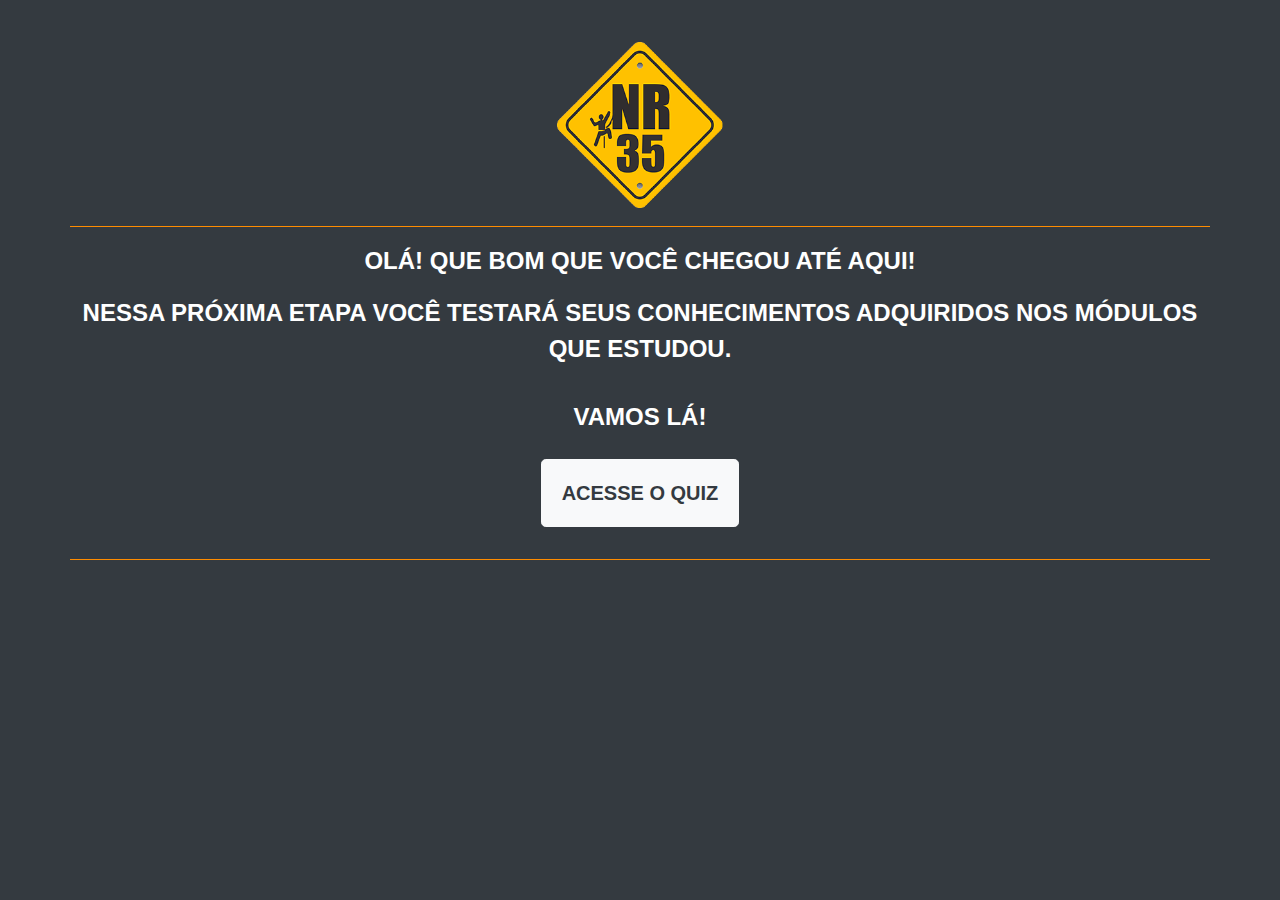
==== index.html @ 198e11a0 "Add files via upload" ====
<!doctype html>
<html lang="pt-br">

    <head>
        <title>QUIZ NR35</title>

        <link rel="icon" type="image/x-icon" href="images/favicon.ico">
        
        <meta charset="utf-8">
        <meta name="viewport" content="width=device-width, initial-scale=1, shrink-to-fit=no">

        <link href="https://fonts.googleapis.com/css?family=Saira+Extra+Condensed:100,200,300,400,500,600,700,800,900" rel="stylesheet">
        <link href="https://fonts.googleapis.com/css?family=Open+Sans:300,300i,400,400i,600,600i,700,700i,800,800i" rel="stylesheet">
        <link rel="stylesheet" href="https://cdnjs.cloudflare.com/ajax/libs/font-awesome/6.0.0-beta2/css/all.min.css" integrity="sha512-YWzhKL2whUzgiheMoBFwW8CKV4qpHQAEuvilg9FAn5VJUDwKZZxkJNuGM4XkWuk94WCrrwslk8yWNGmY1EduTA==" crossorigin="anonymous" referrerpolicy="no-referrer"/>
        <link rel="stylesheet" href="https://stackpath.bootstrapcdn.com/bootstrap/4.3.1/css/bootstrap.min.css" integrity="sha384-ggOyR0iXCbMQv3Xipma34MD+dH/1fQ784/j6cY/iJTQUOhcWr7x9JvoRxT2MZw1T" crossorigin="anonymous">
        <link rel="stylesheet" href="css/article.css">
        <link rel="stylesheet" href="css/quiz.css">

        <script src="https://code.jquery.com/jquery-3.1.1.min.js"></script>
        <script src="https://cdnjs.cloudflare.com/ajax/libs/popper.js/1.14.7/umd/popper.min.js" integrity="sha384-UO2eT0CpHqdSJQ6hJty5KVphtPhzWj9WO1clHTMGa3JDZwrnQq4sF86dIHNDz0W1" crossorigin="anonymous"></script>
        <script src="https://stackpath.bootstrapcdn.com/bootstrap/4.3.1/js/bootstrap.min.js" integrity="sha384-JjSmVgyd0p3pXB1rRibZUAYoIIy6OrQ6VrjIEaFf/nJGzIxFDsf4x0xIM+B07jRM" crossorigin="anonymous"></script>

    </head>

    <body class="bg-dark">

        <main>
            <div class="container-fluid p-0 content container">
                
                <div class="article">

                    <div class="capa text-center">
                        <img class="img-fluid log-inicio" src="images/NR35Min.png" alt="">
                    </div>               

                    <hr class="article-line article-top-line">

                    <div class="article-title">
                        Olá! Que bom que você chegou até aqui! 
                    </div>                                
                    
                    <div class="article-title">
                        Nessa próxima etapa você testará seus conhecimentos adquiridos nos módulos que estudou.
                    </div>

                    <div class="article-references-title">
                        <div class="article-title">
                            Vamos Lá! 
                        </div>  
                        <br>                      
                       <!-- <p>Vamos Lá! Acesse o <a href="quiz.html">Quiz</a></p>-->
                        <a href="quiz.html" class="element-animation1 btn btn-lg btn-light text-dark">Acesse o Quiz</a>
                    </div>    
                    
                    <hr class="article-line article-top-line">
                </div>
                
            </div>
        </main>

        <!-- Go To Top Link -->
        <a href="#" class="back-to-top"><i class="fas fa-chevron-up"></i></a> 

    </body>

</html>
---- css/article.css ----
body {
    color:  #fff/**/;
}

body::-webkit-scrollbar,
pre::-webkit-scrollbar,
code::-webkit-scrollbar,
textarea::-webkit-scrollbar,
.scroll-x::-webkit-scrollbar {
	width: 0.4em;
	height: 0.3em;
}

body::-webkit-scrollbar-thumb,
pre::-webkit-scrollbar-thumb,
code::-webkit-scrollbar-thumb,
textarea::-webkit-scrollbar-thumb,
.scroll-x::-webkit-scrollbar-thumb {
	background-color: #5c5d5e;
	border-radius: 0.25em;
}

.capa{
    margin-top: 40px;
}

.back-to-top {
    display: none;
    position: fixed;
    bottom: 30px;
    right: 30px;
    width: 45px;
    height: 45px;
    line-height: 50px;
    cursor: pointer;
    text-align: center;
    border-radius: 45px;
    background-color: white;
    box-shadow: 0px 8px 9px 0px rgba(96, 94, 94, 0.17);
}

.back-to-top i {
    color: #212529;
    /*-webkit-background-clip: text;*/
    font-size: 20px;
    font-weight: 700;
    -webkit-transition: all 0.3s ease-in-out;
    -moz-transition: all 0.3s ease-in-out;
    -o-transition: all 0.3s ease-in-out;
    transition: all 0.3s ease-in-out;
}


.article-line {
    border-top: 1px solid rgb(255, 140, 0)/**/;
    color:  #FF8C00/**/;
}

.article-top-line {
    margin-top: 1rem;
}

.article-bottom-line {
    margin-top: 1rem;
}

.article-title {
    font-size: 1.5rem;
    margin-top: 1rem;
    text-align: center;
    text-transform: uppercase;
    font-weight: 700;
}

.article-subtitle {
    font-weight: 700;
    font-size: 1.2rem;
}

.article-author {
    font-size: 1rem;
    margin-top: 2rem;
    margin-bottom: 1rem !important;
    text-align: right;
    font-weight: 700;
}

.article-content {
    font-size: 1rem;
    margin-top: 1rem;
    text-align: justify;
}

.article-references-title {
    font-size: 1rem;
    margin-top: 2rem;
    margin-bottom: 2rem;
    text-align: center;
    text-transform: uppercase;
    font-weight: 700;
}

.article-references-content {
    font-size: 1rem;
    margin-top: 1rem;
    text-align: justify;
}

.block-title {
    font-size: 20px;
    font-weight: 500;
    color:  #5c5d5e/**/;
    margin-bottom: 20px;
    position: relative;
}
  
footer .footer-Content {
    background-image: -moz-linear-gradient(0deg, #3c96ff 0%, #2dfbff 100%);
    background-image: -webkit-linear-gradient(0deg, #3c96ff 0%, #2dfbff 100%);
    background-image: -ms-linear-gradient(0deg, #3c96ff 0%, #2dfbff 100%);
    padding: 60px 0 0px;
    color: #546E7A;
}

footer .footer-Content h2 {
    color:  #5c5d5e/**/;
    font-size: 30px;
}

.log-inicio{
    max-width: 15%;
}

.textwidget {
    line-height: 24px;
    margin-bottom: 10px;
}

.textwidget p {
    font-size: 14px;
    color:  #5c5d5e/**/;
}

footer .menu {
    padding-left: 0;
}

footer .menu li {
    padding-bottom: 12px;
}

footer .menu li a {
    color:  #5c5d5e/**/;
    font-size: 14px;
}

footer .menu li a:hover {
    color:  #5c5d5e/**/;
}

.footer-social {
    margin-top: 4px;
}

.footer-social li {
    display: inline-block;
    margin-right: 15px;
}

.footer-social li a {
    color:  #5c5d5e/**/;
    font-size: 14px;
    text-align: center;
    display: inline-block;
    -webkit-transition: all .4s ease-in-out;
    -moz-transition: all .4s ease-in-out;
    transition: all .4s ease-in-out;
}

.footer-social li .facebook:hover {
    color: #3b5998;
}

.footer-social li .twitter:hover {
    color: #55acee;
}

.footer-social li .linkedin:hover {
    color: #007bb5;
}

.footer-social li .google-plus:hover {
    color: #dd4b39;
}
---- css/quiz.css ----
/* ======================= */
/* Quiz                    */
/* ======================= */

h3{
    font-size: 1.5rem;
}

.hidden{
    display: none;
}

.quiz-page{
    position: relative;
    min-height: 100vh;
}

.modal-header{
    margin-top: 25px;
    border: none;
    color: white;
    background-color: transparent;
}

.modal-body{
    border: none;
    min-height: /*205px;*/ 180px;
    text-align: center;
}

.modal-body .txt-left{
    text-align: left !important;
}

.modal-body .txt-right{
    text-align: right !important;
}

.modal-body .initial-text{
    text-align: justify !important;
}

.modal-content{
    border: none;
    text-align: justify !important;
}

.modal-footer {
    border: none;
    margin-bottom: 100px;
}

#qid{
    padding-top: 10px;
    padding-bottom: 10px;
    text-align: justify !important;
    -moz-border-radius: 50px;
    -webkit-border-radius: 50px;
    border-radius: 20px;
}

.quiz-question{
    width: 100%;
}

.question-img{
    padding-top: 5px;
    text-align: center !important;
}

.img-size{
    max-width: 80%;
}

.quiz-bold-white-content{
    color: #fff;
    font-weight: 700;
}

.initial-text{
    font-size: 1.2rem;
}

.link-footer{
    cursor: pointer;
}

.link-footer:hover{
    color: #fff;
    text-decoration: none;
}

.final-score{
    font-size: 3rem;
}

.final-message{
    font-size: 1.2rem;
}

.btn{
    font-weight: 700;
    padding: 18px 20px;
    white-space: normal;
    -webkit-transform: scale(1.0);
    -moz-transform: scale(1.0);
    -o-transform: scale(1.0);
    -webkit-transition-duration: .3s;
    -moz-transition-duration: .3s;
    -o-transition-duration: .3s;
}
  
.btn:hover{
    -webkit-transform: scale(1.1);
    -moz-transform: scale(1.1);
    -o-transform: scale(1.1);
    cursor: pointer;
}

.btn-start{
    position: relative;
}

.btn-block{
    text-align: left;
    position: relative;
}

footer{
    position: absolute;
    bottom: 0;
    width: 100%;
}

.log-nr35{
    max-width: 17%;
}

.quiz-credits {
    width: 100%;
    padding: 15px 0;
    margin-top: 30px;
    border-top: 1px solid #fff;
}

.quiz-credits p {
    margin-bottom: 0;
    color:  #fff;
    font-weight: 700;
}
  
.quiz-credits p a {
    color:  #fff;
}

.quiz-credits p a:hover {
    color:  #fff;
    text-decoration: none;
}

.quiz-credits .nav-inline .nav-link {
    color:  #fff;
    padding: 10px 0;
    margin-left: 10px;
}

.quiz-credits .nav-inline .nav-link:hover {
    color: #3c9cfd;
}

.dev-info
{
    text-align: center;
}

.element-animation1{
    animation: animationFrames ease .8s;
    animation-iteration-count: 1;
    transform-origin: 50% 50%;
    -webkit-animation: animationFrames ease .8s;
    -webkit-animation-iteration-count: 1;
    -webkit-transform-origin: 50% 50%;
    -ms-animation: animationFrames ease .8s;
    -ms-animation-iteration-count: 1;
    -ms-transform-origin: 50% 50%;
}

.element-animation2{
    animation: animationFrames ease 1s;
    animation-iteration-count: 1;
    transform-origin: 50% 50%;
    -webkit-animation: animationFrames ease 1s;
    -webkit-animation-iteration-count: 1;
    -webkit-transform-origin: 50% 50%;
    -ms-animation: animationFrames ease 1s;
    -ms-animation-iteration-count: 1;
    -ms-transform-origin: 50% 50%;
}

.element-animation3{
    animation: animationFrames ease 1.2s;
    animation-iteration-count: 1;
    transform-origin: 50% 50%;
    -webkit-animation: animationFrames ease 1.2s;
    -webkit-animation-iteration-count: 1;
    -webkit-transform-origin: 50% 50%;
    -ms-animation: animationFrames ease 1.2s;
    -ms-animation-iteration-count: 1;
    -ms-transform-origin: 50% 50%;
}

.element-animation4{
    animation: animationFrames ease 1.4s;
    animation-iteration-count: 1;
    transform-origin: 50% 50%;
    -webkit-animation: animationFrames ease 1.4s;
    -webkit-animation-iteration-count: 1;
    -webkit-transform-origin: 50% 50%;
    -ms-animation: animationFrames ease 1.4s;
    -ms-animation-iteration-count: 1;
    -ms-transform-origin: 50% 50%
}

@keyframes animationFrames{
    0% {
        opacity: 0;
        transform: translate(-1500px,0px)
    }

    60% {
        opacity: 1;
        transform: translate(30px,0px)
    }

    80% {
        transform: translate(-10px,0px)
    }

    100% {
        opacity: 1;
        transform: translate(0px,0px)
    }
}
  
@-webkit-keyframes animationFrames{
    0% {
        opacity: 0;
        -webkit-transform: translate(-1500px,0px)
    }
    60% {
        opacity: 1;
        -webkit-transform: translate(30px,0px)
    }

    80% {
        -webkit-transform: translate(-10px,0px)
    }

    100% {
        opacity: 1;
        -webkit-transform: translate(0px,0px)
    }
}
  
@-ms-keyframes animationFrames{
    0% {
        opacity: 0;
        -ms-transform: translate(-1500px,0px)
    }

    60% {
        opacity: 1;
        -ms-transform: translate(30px,0px)
    }
    80% {
        -ms-transform: translate(-10px,0px)
    }

    100% {
        opacity: 1;
        -ms-transform: translate(0px,0px)
    }
}
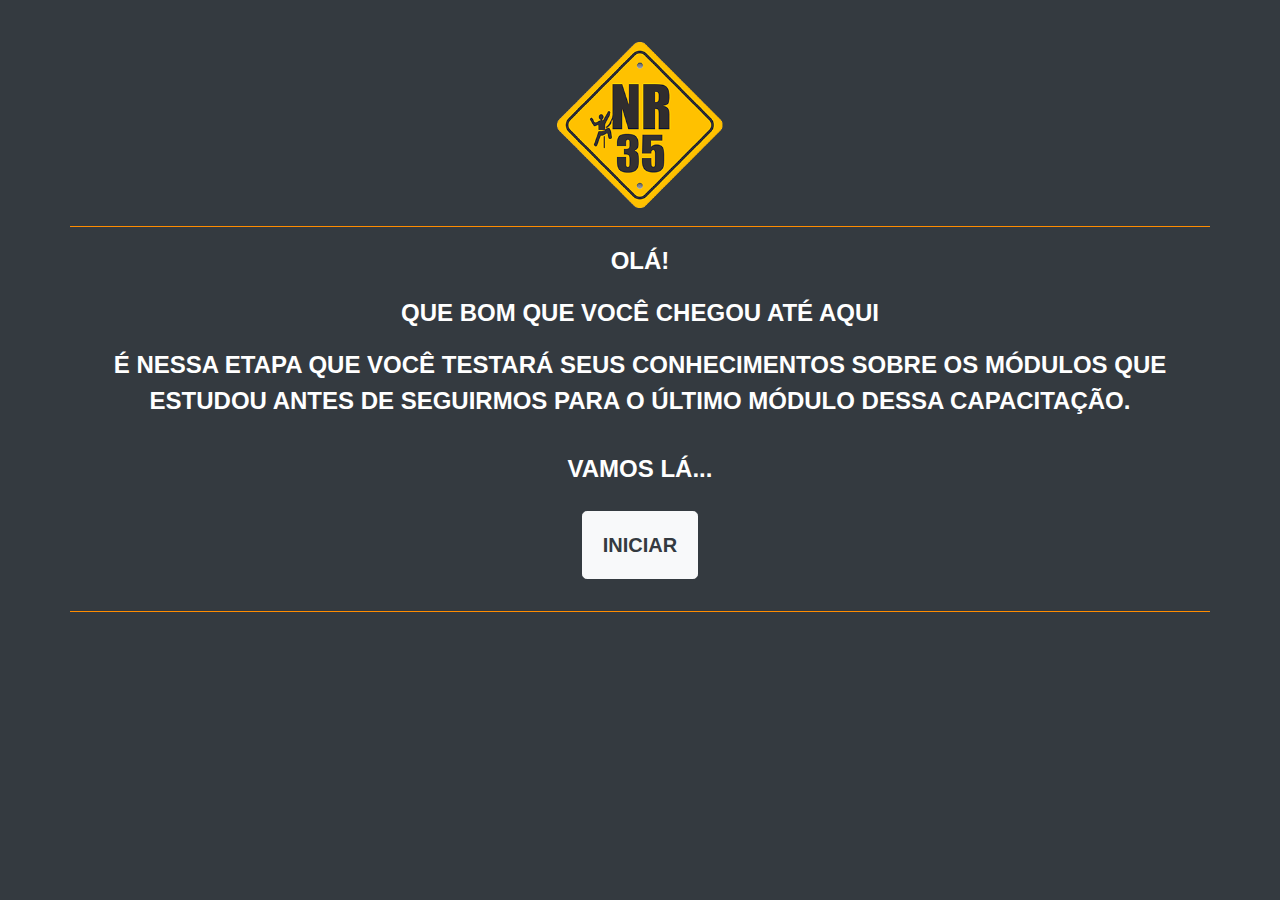
==== commit fdeb6e78: "V2" ====
--- a/index.html
+++ b/index.html
@@ -36,20 +36,24 @@
                     <hr class="article-line article-top-line">
 
                     <div class="article-title">
-                        Olá! Que bom que você chegou até aqui! 
+                        Olá! 
+                    </div>          
+
+                    <div class="article-title">
+                        Que bom que você chegou até aqui
                     </div>                                
                     
                     <div class="article-title">
-                        Nessa próxima etapa você testará seus conhecimentos adquiridos nos módulos que estudou.
+                        É nessa etapa que você testará seus conhecimentos sobre os módulos que estudou antes de seguirmos para o último módulo dessa capacitação.
                     </div>
 
                     <div class="article-references-title">
                         <div class="article-title">
-                            Vamos Lá! 
+                            Vamos Lá...
                         </div>  
                         <br>                      
                        <!-- <p>Vamos Lá! Acesse o <a href="quiz.html">Quiz</a></p>-->
-                        <a href="quiz.html" class="element-animation1 btn btn-lg btn-light text-dark">Acesse o Quiz</a>
+                        <a href="quiz.html" class="element-animation1 btn btn-lg btn-light text-dark">Iniciar</a>
                     </div>    
                     
                     <hr class="article-line article-top-line">
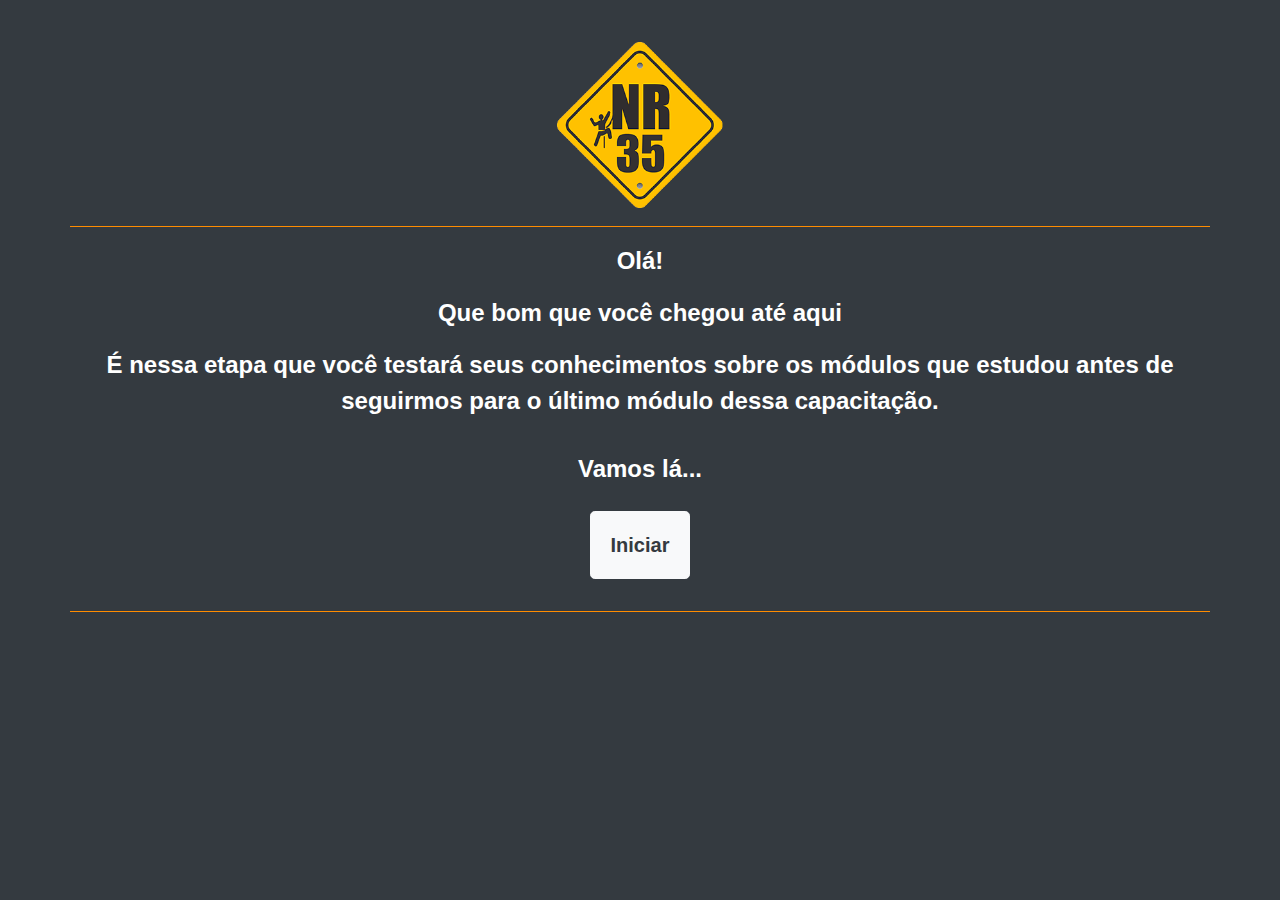
==== commit f275ed46: "Add files via upload" ====
--- a/index.html
+++ b/index.html
@@ -49,7 +49,7 @@
 
                     <div class="article-references-title">
                         <div class="article-title">
-                            Vamos Lá...
+                            Vamos lá...
                         </div>  
                         <br>                      
                        <!-- <p>Vamos Lá! Acesse o <a href="quiz.html">Quiz</a></p>-->
--- a/css/article.css
+++ b/css/article.css
@@ -68,7 +68,7 @@
     font-size: 1.5rem;
     margin-top: 1rem;
     text-align: center;
-    text-transform: uppercase;
+    text-transform: none;
     font-weight: 700;
 }
 
@@ -96,7 +96,7 @@
     margin-top: 2rem;
     margin-bottom: 2rem;
     text-align: center;
-    text-transform: uppercase;
+    text-transform: none;
     font-weight: 700;
 }
 
--- a/css/quiz.css
+++ b/css/quiz.css
@@ -92,10 +92,16 @@
 
 .final-score{
     font-size: 3rem;
+    color: orange !important;
 }
 
 .final-message{
     font-size: 1.2rem;
+}
+
+.thank-message{
+    font-size: 2rem !important; 
+    text-transform: uppercase !important;
 }
 
 .btn{
@@ -136,6 +142,14 @@
     max-width: 17%;
 }
 
+.log-fim{
+    max-width: 20%;
+}
+
+.btn-score{
+    min-width: 20%;
+}
+
 .quiz-credits {
     width: 100%;
     padding: 15px 0;
